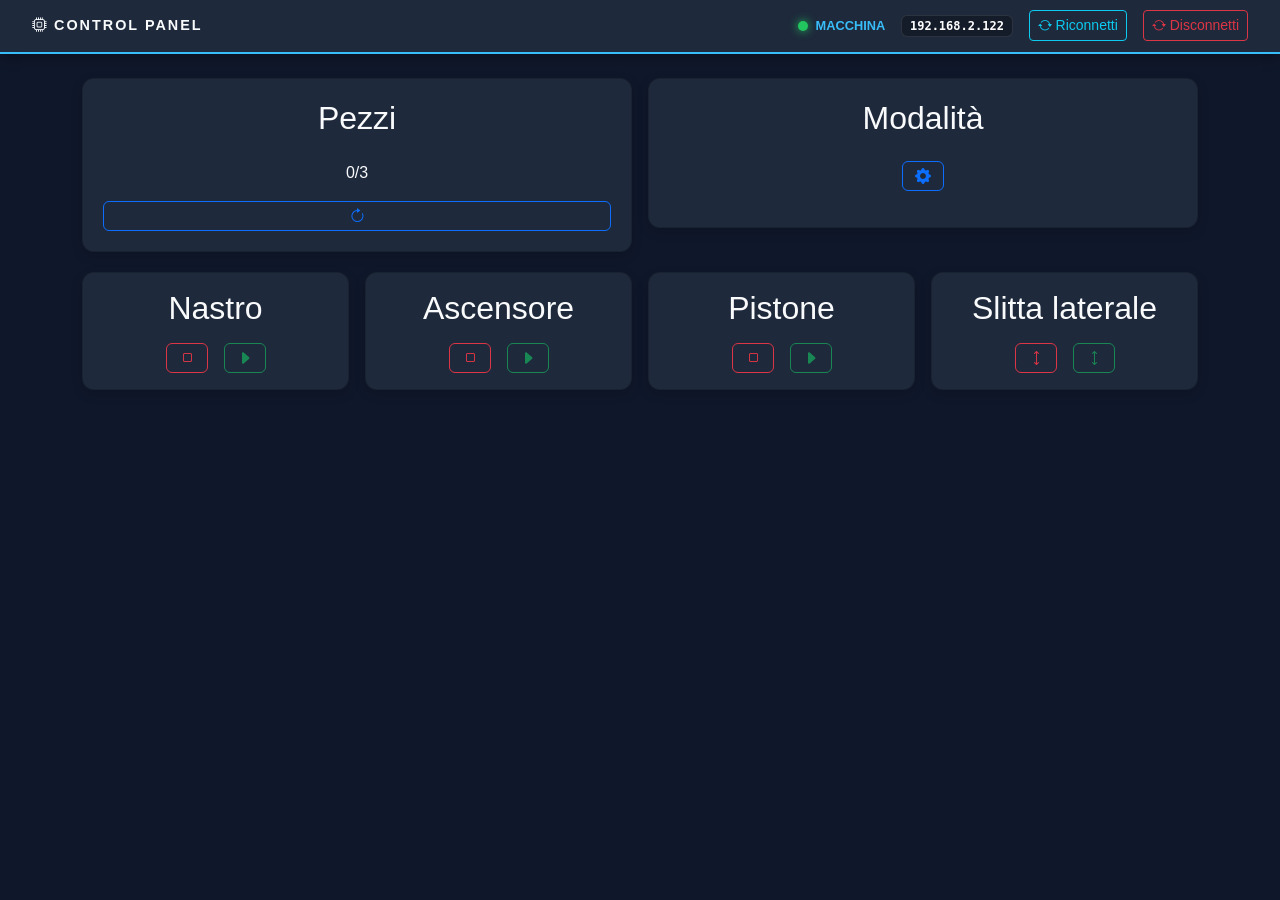
==== scadaGrafica/index.html @ 0426be55 "Scada quasi funzionante" ====
<html lang="en">

<head>
    <meta charset="UTF-8">
    <meta name="viewport" content="width=device-width, initial-scale=1.0">
    <title>Scada</title>
    <link href="https://cdn.jsdelivr.net/npm/bootstrap@5.3.8/dist/css/bootstrap.min.css" rel="stylesheet"
        integrity="sha384-sRIl4kxILFvY47J16cr9ZwB07vP4J8+LH7qKQnuqkuIAvNWLzeN8tE5YBujZqJLB" crossorigin="anonymous">
    <script src="https://cdn.jsdelivr.net/npm/bootstrap@5.3.8/dist/js/bootstrap.bundle.min.js"
        integrity="sha384-FKyoEForCGlyvwx9Hj09JcYn3nv7wiPVlz7YYwJrWVcXK/BmnVDxM+D2scQbITxI"
        crossorigin="anonymous"></script>
    <link rel="stylesheet" href="https://cdn.jsdelivr.net/npm/bootstrap-icons@1.11.1/font/bootstrap-icons.css">
    <link rel="stylesheet" href="style.css">

    <script src="./script.js" defer></script>
</head>

<body>
    <nav class="navbar navbar-expand-lg scada-navbar mb-4">
        <div class="container-fluid">
            <a class="navbar-brand fw-bold" href="#">
                <i class="bi bi-cpu"></i> CONTROL PANEL
            </a>

            <div class="d-flex align-items-center ms-auto">
                <div class="connection-status d-flex align-items-center me-3">
                    <div class="status-dot pulsing"></div>
                    <span class="status-text ms-2">MACCHINA</span>
                </div>

                <span class="badge bg-dark-soft text-muted me-3 d-none d-sm-block">192.168.2.122</span>

                <button class="btn btn-sm btn-outline-info me-3" id="btnConnect">
                    <i class="bi bi-arrow-repeat"></i> Riconnetti
                </button>
                <button class="btn btn-sm btn-outline-danger" id="btnDisconnect">
                    <i class="bi bi-arrow-repeat"></i> Disconnetti
                </button>
            </div>
        </div>
    </nav>
    <div class="container">
        <div class="row g-3">
            <div class="col-sm-6">
                <div class="card scada-card text-center">
                    <div class="card-header-custom">
                        <h2>Pezzi</h2>
                    </div>
                    <div class="card-body counter-value">
                        0<span>/3</span>
                    </div>
                    <button class="btn btn-outline-primary" id="btnReset"><i class="bi bi-arrow-clockwise"></i></button>
                </div>
            </div>

            <div class="col-sm-6">
                <div class="card scada-card text-center">
                    <div class="card-header-custom">
                        <h2>Modalità</h2>
                    </div>
                    <div class="card-body counter-value">
                        <button class="btn btn-outline-primary" id="btnMan"><i class="bi bi-gear-fill"></i></button>
                    </div>
                </div>
            </div>
        </div>


        <div class="row g-3">
            <div class="col-sm-3">
                <div class="card scada-card text-center p-3">
                    <h2 class="mb-3">Nastro</h2>
                    <div class="button-group d-flex justify-content-center gap-3">
                        <button class="btn btn-outline-danger"><i class="bi bi-stop"></i></button>
                        <button class="btn btn-outline-success" id="btnStart"><i class="bi bi-caret-right-fill"></i></button>
                    </div>
                </div>
            </div>

            <div class="col-sm-3">
                <div class="card scada-card text-center p-3">
                    <h2 class="mb-3">Ascensore</h2>
                    <div class="button-group d-flex justify-content-center gap-3">
                        <button class="btn btn-outline-danger" id="btnSlittaCentroGiu"><i class="bi bi-stop"></i></button>
                        <button class="btn btn-outline-success" id="btnSlittaCentroSu"><i class="bi bi-caret-right-fill"></i></button>
                    </div>
                </div>
            </div>

            <div class="col-sm-3">
                <div class="card scada-card text-center p-3">
                    <h2 class="mb-3">Pistone</h2>
                    <div class="button-group d-flex justify-content-center gap-3">
                        <button class="btn btn-outline-danger" id="btnPistoneIndietro"><i class="bi bi-stop"></i></button>
                        <button class="btn btn-outline-success" id="btnPistoneAvanti"><i class="bi bi-caret-right-fill"></i></button>
                    </div>
                </div>
            </div>

            <div class="col-sm-3">
                <div class="card scada-card text-center p-3">
                    <h2 class="mb-3">Slitta laterale</h2>
                    <div class="button-group d-flex justify-content-center gap-3">
                        <button class="btn btn-outline-danger" id="btnSlittaLatGiu"><i class="bi bi-arrows-vertical"></i></button>
                        <button class="btn btn-outline-success" id="btnSlittaLatSu"><i class="bi bi-arrows-vertical"></i></button>
                    </div>
                </div>
            </div>

        </div>
    </div>
</body>

</html>
---- scadaGrafica/style.css ----
*{
    margin: 0;
    padding: 0;
}

body {
    font-family: 'Segoe UI', Tahoma, Geneva, Verdana, sans-serif;
    background: #0f172a;
    color: #fff;
    transition: background 0.3s, color 0.3s;
    min-height: 100vh;
    overflow: hidden;
}

.card.scada-card {
    background-color: #1e293b;
    color: #f9fafb;
    border-radius: 12px;
    padding: 20px;
    margin-bottom: 20px;
    box-shadow: 0 4px 12px rgba(0, 0, 0, 0.15);
    transition: transform 0.2s, box-shadow 0.2s;
}

.scada-navbar {
    background: #1e293b !important;
    border-bottom: 2px solid #38bdf8;
    box-shadow: 0 4px 12px rgba(0, 0, 0, 0.3);
    padding: 10px 20px;
}

.navbar-brand {
    color: #f8fafc !important;
    letter-spacing: 2px;
    font-size: 0.9rem;
}

.status-text {
    font-size: 0.8rem;
    color: #38bdf8;
    font-weight: 600;
}

/* Punto luminoso pulsante */
.status-dot {
    width: 10px;
    height: 10px;
    background-color: #22c55e; /* Verde se connesso */
    border-radius: 50%;
    box-shadow: 0 0 10px #22c55e;
}

.pulsing {
    animation: pulse-green 2s infinite;
}

@keyframes pulse-green {
    0% { transform: scale(0.95); box-shadow: 0 0 0 0 rgba(34, 197, 94, 0.7); }
    70% { transform: scale(1); box-shadow: 0 0 0 10px rgba(34, 197, 94, 0); }
    100% { transform: scale(0.95); box-shadow: 0 0 0 0 rgba(34, 197, 94, 0); }
}

.bg-dark-soft {
    background: rgba(0, 0, 0, 0.3);
    border: 1px solid rgba(255, 255, 255, 0.1);
    font-family: monospace;
    color: #fff !important;
}
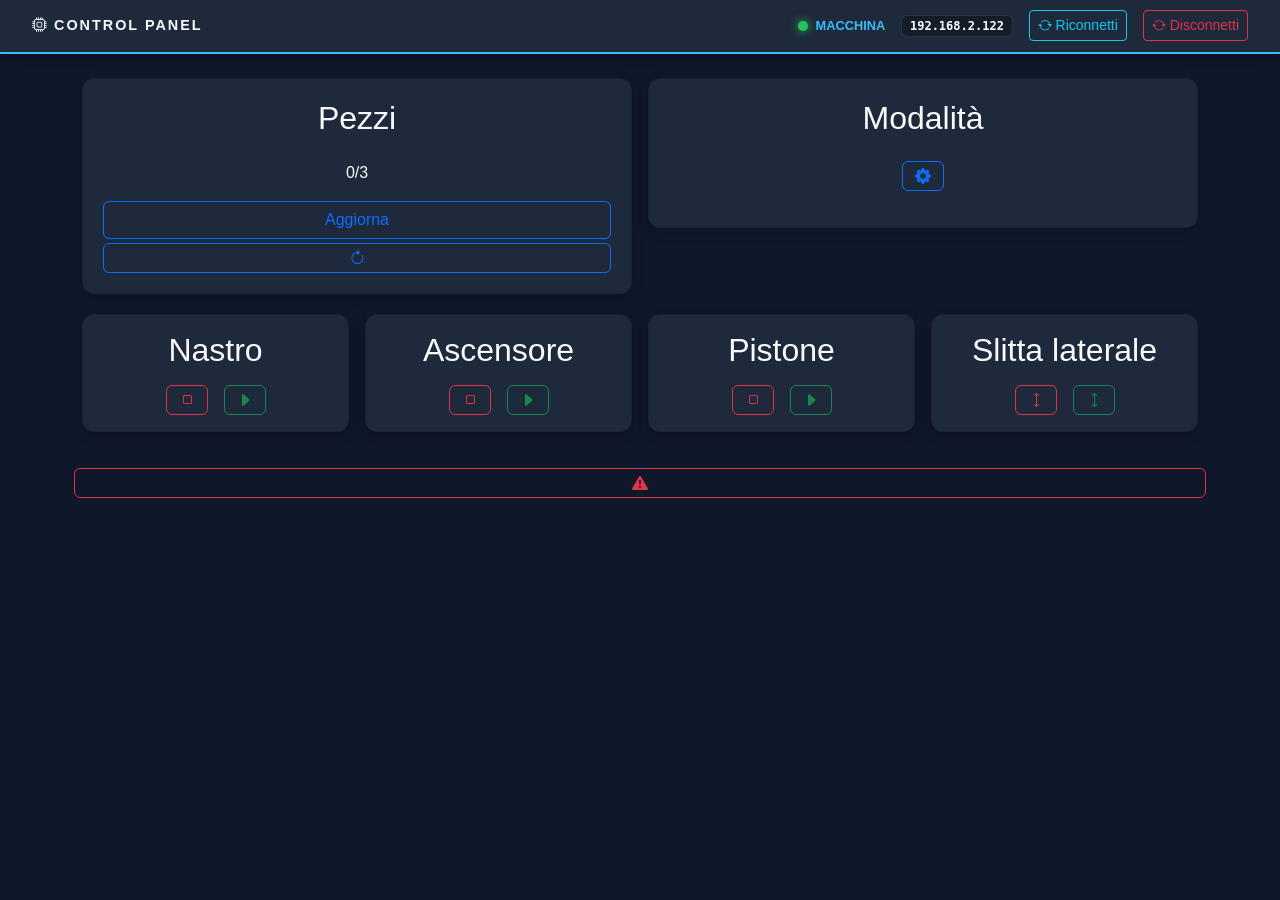
==== commit 237c5c9f: "Scada quasi ultimato" ====
--- a/scadaGrafica/index.html
+++ b/scadaGrafica/index.html
@@ -47,9 +47,10 @@
                         <h2>Pezzi</h2>
                     </div>
                     <div class="card-body counter-value">
-                        0<span>/3</span>
+                        <span id="nPezzi">0</span><span>/3</span>
                     </div>
-                    <button class="btn btn-outline-primary" id="btnReset"><i class="bi bi-arrow-clockwise"></i></button>
+                    <button class="btn btn-outline-primary" id="btnAggiorna">Aggiorna</i></button>
+                    <button class="btn btn-outline-primary mt-1" id="btnReset"><i class="bi bi-arrow-clockwise"></i></button>
                 </div>
             </div>
 
@@ -107,6 +108,8 @@
                 </div>
             </div>
 
+            <button class="btn btn-outline-danger" id="btnSlittaLatGiu"><i class="bi bi-exclamation-triangle-fill"></i></button>
+
         </div>
     </div>
 </body>
